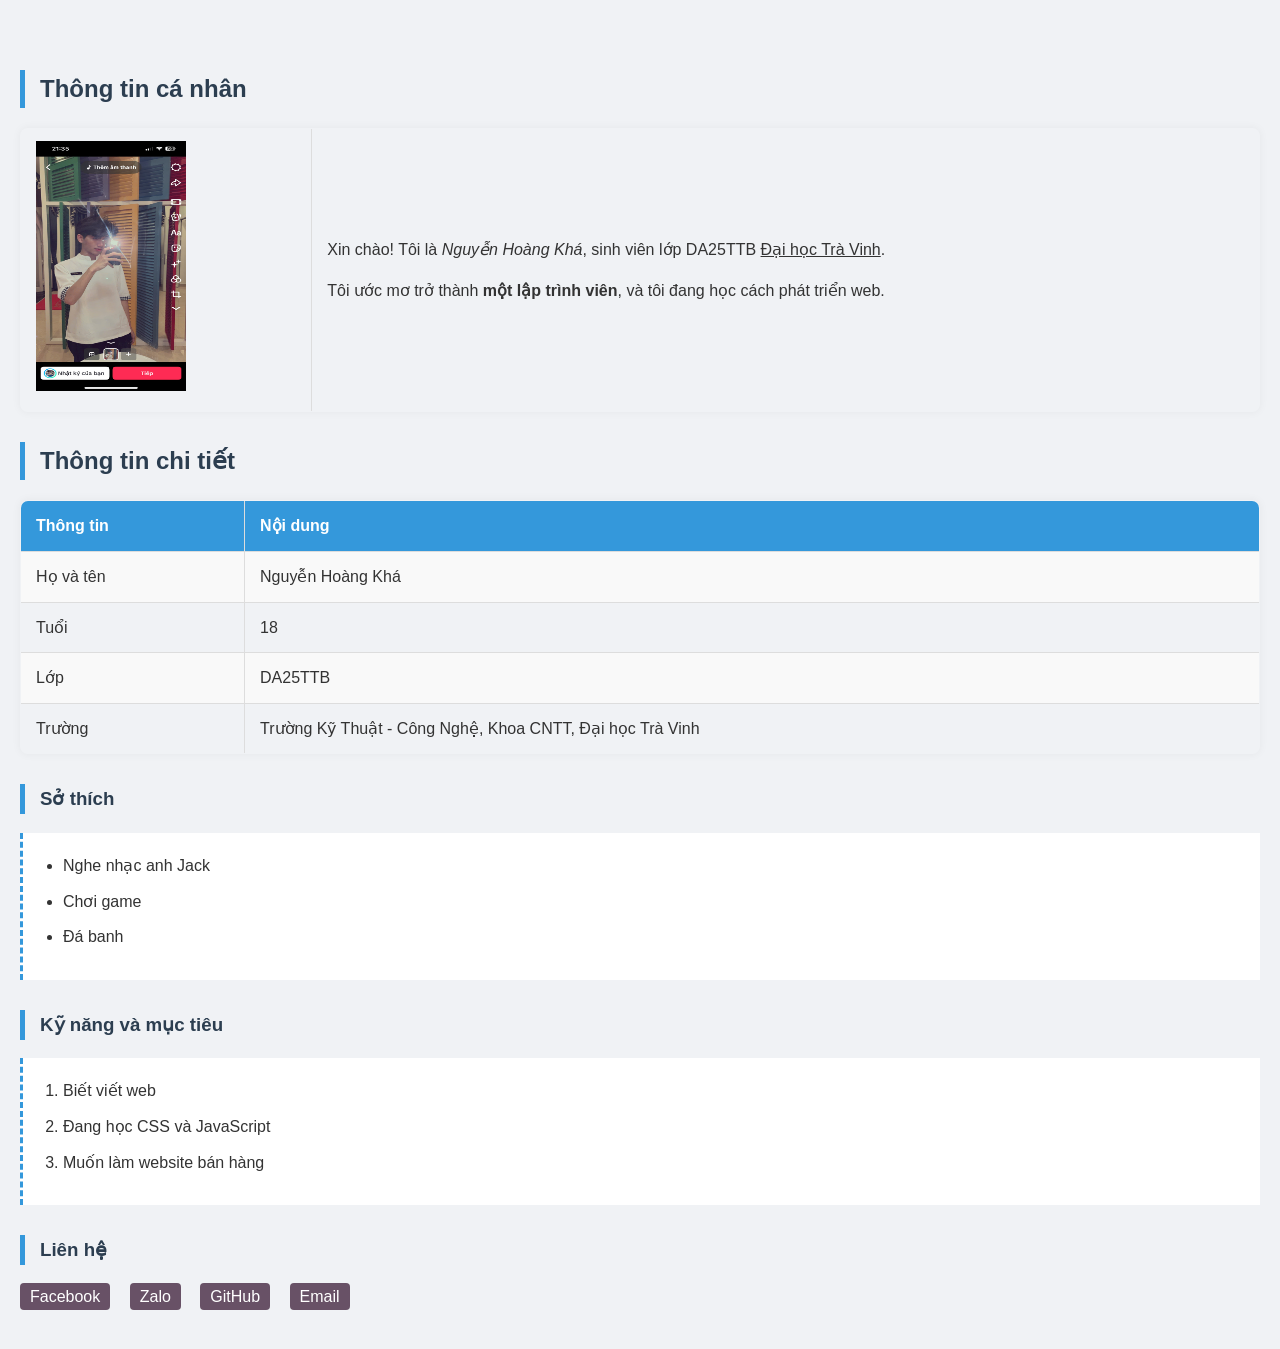
==== index.html @ 62e0e9b3 "thietkeweb" ====
<!DOCTYPE html>
<html lang="vi">
<head>
    <meta charset="UTF-8">
    <title>Trang Cá Nhân | Nguyễn Hoàng Khá</title>
    <link rel="stylesheet" href="css/style1.css">
</head>
<body>
   <h2>Thông tin cá nhân</h2>
            <table border="1">  
                <td>
                    <img src="assets/img/84e3f59dbd973cc96586.jpg" width="150" height="250">
                </td>
                <td>
                    <div class="infor">
                        <p> Xin chào! Tôi là <i>Nguyễn Hoàng Khá</i>, sinh viên lớp DA25TTB <u>Đại học Trà Vinh</u>.</p>
                        <p> Tôi ước mơ trở thành <b>một lập trình viên</b>, và tôi đang học cách phát triển web.</p>
                    </div>
                </td>
            </table>

        <h2>Thông tin chi tiết</h2>
            <table border="1">
                <tr>
                    <th>Thông tin</th>
                    <th>Nội dung</th>
                </tr>
                <tr>
                    <td>Họ và tên</td>
                    <td>Nguyễn Hoàng Khá</td>
                </tr>
                <tr>
                    <td>Tuổi</td>
                    <td>18</td>
                </tr>
                <tr>
                    <td>Lớp</td>
                    <td>DA25TTB</td>
                </tr>
                <tr>
                    <td>Trường</td>
                    <td>Trường Kỹ Thuật - Công Nghệ, Khoa CNTT, Đại học Trà Vinh</td>
                </tr>
            </table>
        <h3>Sở thích</h3>
        <ul>
            <li>Nghe nhạc anh Jack</li>
            <li>Chơi game</li>
            <li>Đá banh</li>
        </ul>
        <h3>Kỹ năng và mục tiêu</h3>
        <ol>
            <li>Biết viết web</li>
            <li>Đang học CSS và JavaScript</li>
            <li>Muốn làm website bán hàng</li>
        </ol>
            <h3>Liên hệ</h3>
            <div class="links">
                <a href="https://www.facebook.com/share/1Fd3SgDMMV/?mibextid=wwXIfr">Facebook</a>
                <a href="http://zalo.me/0706650331">Zalo</a>
                <a href="https://github.com/hoangkha07">GitHub</a>
                <a href="nguyenkhahm2107@gmail.com">Email</a>
            </div>
       
    </main>

</body>
</html>
---- css/style1.css ----
body {
    font-family: 'Segoe UI', Tahoma, Geneva, Verdana, sans-serif;
    background-color: #f0f2f5;
    color: #333;
    line-height: 1.6;
    margin: 0;
    padding: 40px 20px;
}

h1, h2, h3 {
    color: #2c3e50;
    border-left: 5px solid #3498db;
    padding-left: 15px;
    margin-top: 30px;
}



table {
    width: 100%;
    border-collapse: collapse;
    margin: 20px 0;
    overflow: hidden;
    border-radius: 8px;
    box-shadow: 0 0 10px rgba(0,0,0,0.05);
}

th, td {
    padding: 12px 15px;
    border: 1px solid #ddd;
}

th {
    background-color: #3498db;
    color: white;
    text-align: left;
}

tr:nth-child(even) {
    background-color: #f9f9f9;
}

tr:hover {
    background-color: #f1f1f1;
}


ul, ol {
    background: #fff;
    padding: 20px 40px;
    border-left: 3px dashed #3498db;
}

li {
    margin-bottom: 10px;
}

.links a {
    margin-right: 15px;
    padding: 5px 10px;
    background: #685166;
    color: white;
    text-decoration: none;
    border-radius: 4px;
}
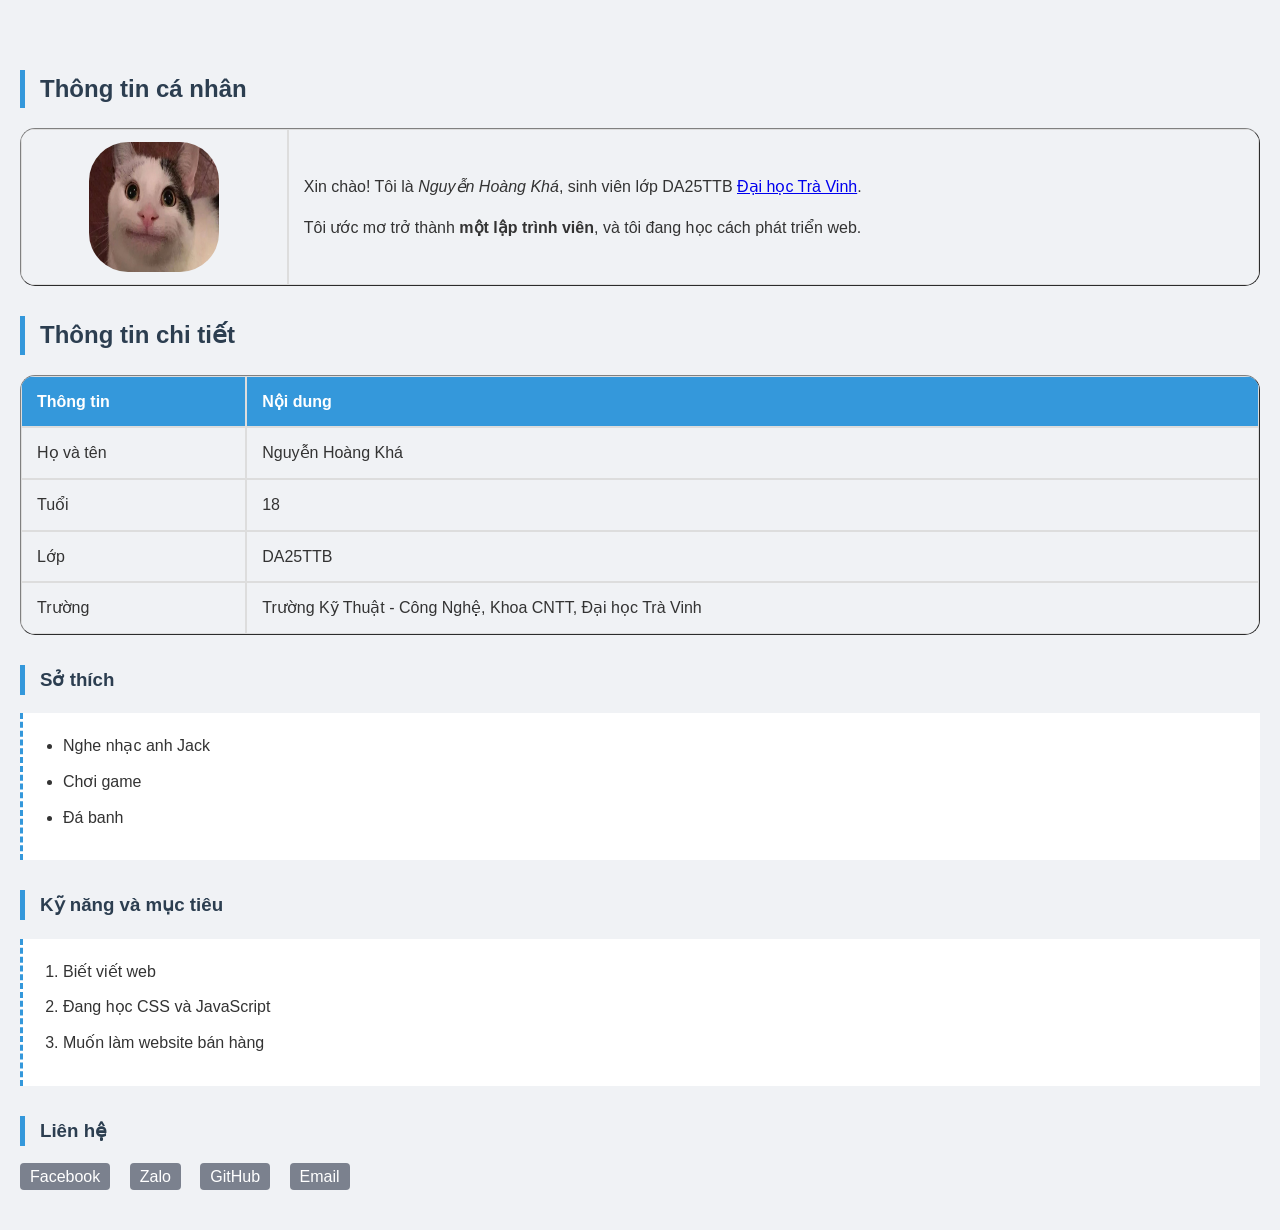
==== commit e42c7313: "update" ====
--- a/index.html
+++ b/index.html
@@ -9,11 +9,11 @@
    <h2>Thông tin cá nhân</h2>
             <table border="1">  
                 <td>
-                    <img src="assets/img/84e3f59dbd973cc96586.jpg" width="150" height="250">
+                    <img src="assets/img/84e3f59dbd973cc96586.jpg">
                 </td>
                 <td>
                     <div class="infor">
-                        <p> Xin chào! Tôi là <i>Nguyễn Hoàng Khá</i>, sinh viên lớp DA25TTB <u>Đại học Trà Vinh</u>.</p>
+                        <p> Xin chào! Tôi là <i>Nguyễn Hoàng Khá</i>, sinh viên lớp DA25TTB <a href ="https://www.tvu.edu.vn" target ="_blank">Đại học Trà Vinh</a>.</p>
                         <p> Tôi ước mơ trở thành <b>một lập trình viên</b>, và tôi đang học cách phát triển web.</p>
                     </div>
                 </td>
--- a/css/style1.css
+++ b/css/style1.css
@@ -19,11 +19,12 @@
 
 table {
     width: 100%;
-    border-collapse: collapse;
+    border-collapse: seperate;
     margin: 20px 0;
     overflow: hidden;
-    border-radius: 8px;
-    box-shadow: 0 0 10px rgba(0,0,0,0.05);
+    border-radius: 15px;
+    border-spacing: 0;
+   
 }
 
 th, td {
@@ -37,31 +38,45 @@
     text-align: left;
 }
 
-tr:nth-child(even) {
-    background-color: #f9f9f9;
-}
-
-tr:hover {
-    background-color: #f1f1f1;
-}
-
-
 ul, ol {
     background: #fff;
     padding: 20px 40px;
     border-left: 3px dashed #3498db;
+
 }
 
 li {
     margin-bottom: 10px;
+
 }
 
 .links a {
     margin-right: 15px;
     padding: 5px 10px;
-    background: #685166;
+    background: #7b818e;
     color: white;
     text-decoration: none;
     border-radius: 4px;
+
 }
 
+img{
+	height: 130px;
+	width: 130px;
+	border-radius: 30%;
+	display: block;
+	margin: auto;
+
+}
+
+tr:hover{
+	background: #d9ecff;
+	border-radius: 50px;
+}
+
+.links a:hover{
+	background: #7bd0ed;
+	border-radius: 4px;
+	padding: 5px 10px;
+	
+}
